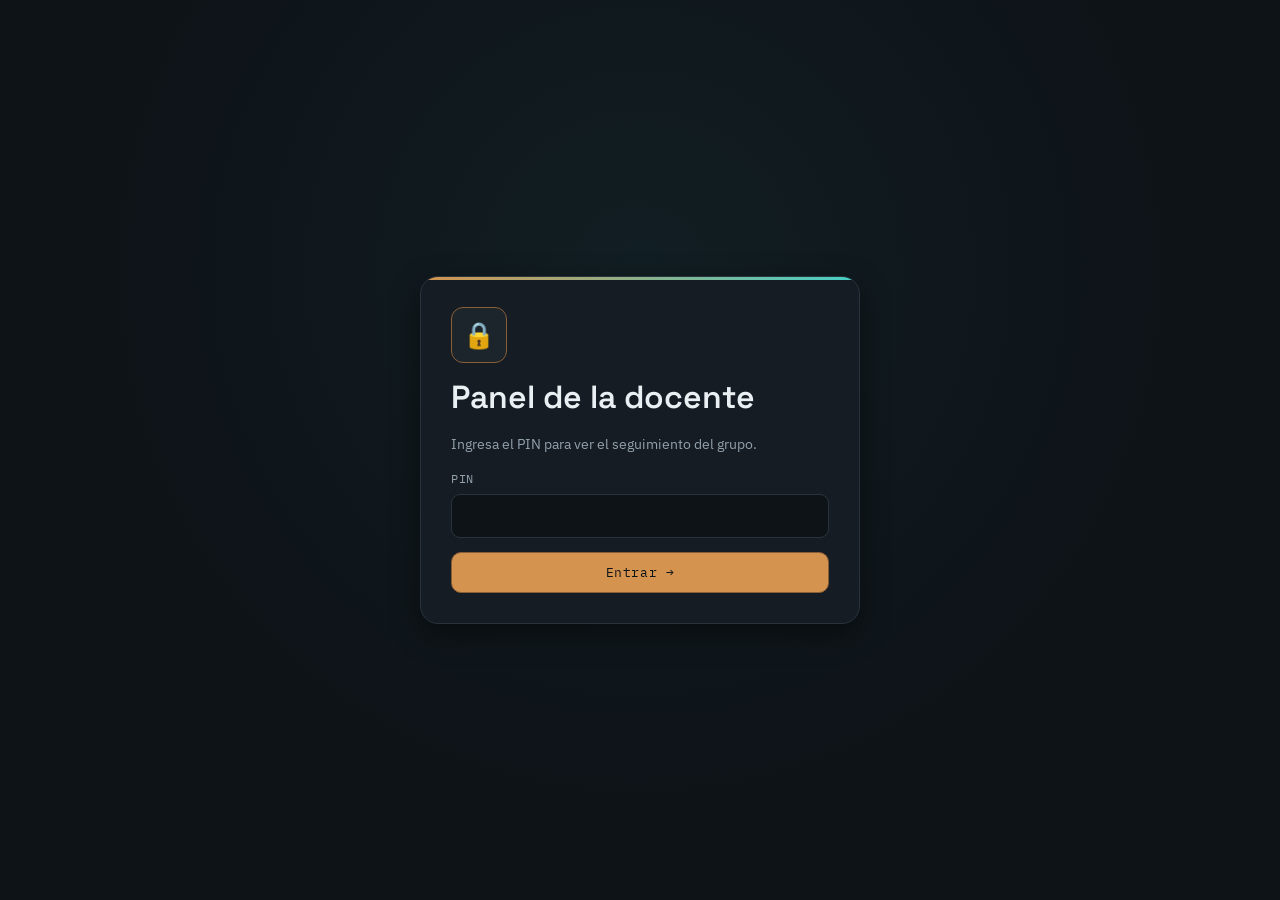
==== dashboard/index.html @ 55867a6b "Sitio inicial: portada del curso + Unidad 1 completa con 7 temas" ====
<!DOCTYPE html>
<html lang="es">
<head>
<meta charset="UTF-8">
<meta name="viewport" content="width=device-width, initial-scale=1.0">
<title>Dashboard de seguimiento · Unidad 1</title>
<link rel="preconnect" href="https://fonts.googleapis.com">
<link rel="preconnect" href="https://fonts.gstatic.com" crossorigin>
<link href="https://fonts.googleapis.com/css2?family=Space+Grotesk:wght@400;500;600;700&family=IBM+Plex+Sans:wght@400;500;600&family=IBM+Plex+Mono:wght@400;500&display=swap" rel="stylesheet">
<link rel="stylesheet" href="../css/styles.css">
</head>
<body>
<div class="topbar">
  <div class="brand"><a href="../index.html" style="color:inherit">Arquitectura de <b>Servidores</b></a> · Dashboard</div>
  <div class="spacer"></div>
  <div class="who mono"><span id="origen"></span></div>
</div>

<!-- PIN -->
<div class="gate" id="pin-gate">
  <div class="gate-card">
    <div class="chip-ico">🔒</div>
    <h2>Panel de la docente</h2>
    <p class="muted" style="font-size:.9rem">Ingresa el PIN para ver el seguimiento del grupo.</p>
    <div class="field"><label>PIN</label><input id="pin" type="password"><div class="err">PIN incorrecto.</div></div>
    <button class="btn" id="pin-ok" style="width:100%;justify-content:center">Entrar →</button>
  </div>
</div>

<main class="wrap tema-body" id="panel" style="display:none">
  <header class="tema-head">
    <p class="num">SEGUIMIENTO · UNIDAD 1</p>
    <h1>Avance del grupo</h1>
    <p class="muted" id="fuente-msg"></p>
  </header>

  <div class="dash-grid">
    <div class="metric"><div class="v" id="m-est">0</div><div class="k">Estudiantes</div></div>
    <div class="metric"><div class="v" id="m-evt">0</div><div class="k">Interacciones</div></div>
    <div class="metric"><div class="v" id="m-comp">0</div><div class="k">Módulos completados</div></div>
    <div class="metric"><div class="v" id="m-quiz">0%</div><div class="k">Promedio en quizzes</div></div>
  </div>

  <h2>Interacción por tema</h2>
  <table><thead><tr><th>Tema</th><th>Vistas</th><th>Interacciones</th><th>Distribución</th></tr></thead>
    <tbody id="tbl-temas"></tbody></table>

  <h2 style="margin-top:2em">Por estudiante</h2>
  <table><thead><tr><th>Estudiante</th><th>Correo</th><th>Temas vistos</th><th>Completados</th><th>Quiz</th></tr></thead>
    <tbody id="tbl-est"></tbody></table>

  <div class="controls" style="margin-top:24px">
    <button class="btn" id="export">⬇ Exportar CSV</button>
    <button class="btn ghost" id="refresh">↻ Actualizar</button>
  </div>
  <p class="hint muted" id="nota-local"></p>
</main>

<script src="../js/config.js"></script>
<script src="../js/tracking.js"></script>
<script src="../js/main.js"></script>
<script>
const CFG = window.CONFIG || {};
const TEMAS = {t1:"1.1 Evolución",t2:"1.2 Lógica digital",t3:"1.3 Procesador",t4:"1.4 Memoria",t5:"1.5 Entrada-Salida",t6:"1.6 Multiproc.",t7:"1.7 Redundancia"};

// --- PIN ---
const pinGate=document.getElementById("pin-gate");
document.getElementById("pin-ok").onclick=()=>{
  const v=document.getElementById("pin").value;
  if(v===String(CFG.DASHBOARD_PIN||"1234")){ pinGate.classList.add("hidden");
    document.getElementById("panel").style.display="block"; cargar(); }
  else document.querySelector("#pin-gate .field").classList.add("invalid");
};
document.getElementById("pin").addEventListener("keydown",e=>{ if(e.key==="Enter")document.getElementById("pin-ok").click(); });

// --- Carga de datos (endpoint o local) ---
async function obtenerEventos(){
  if(CFG.ENDPOINT){
    try{
      const r = await fetch(CFG.ENDPOINT, {method:"GET"});
      const data = await r.json();
      document.getElementById("origen").textContent="● remoto (Google Sheet)";
      document.getElementById("fuente-msg").textContent="Datos en vivo desde tu hoja de cálculo.";
      return Array.isArray(data) ? data : (data.eventos||[]);
    }catch(e){ /* cae a local */ }
  }
  document.getElementById("origen").textContent="● local (este navegador)";
  document.getElementById("fuente-msg").textContent="Mostrando datos guardados en este navegador (modo demo). Configura ENDPOINT en js/config.js para datos centralizados.";
  document.getElementById("nota-local").textContent="Nota: en modo local solo se ven las interacciones hechas desde este mismo equipo/navegador.";
  return Tracker._eventos();
}

async function cargar(){
  const ev = await obtenerEventos();
  const estudiantes = {}; const temas = {};
  Object.keys(TEMAS).forEach(t=>temas[t]={vistas:0,inter:0});
  let completados=0, quizSum=0, quizCount=0;

  ev.forEach(e=>{
    const key = e.correo || "anon";
    estudiantes[key] = estudiantes[key] || {nombre:e.nombre||"", apellido:e.apellido||"", correo:key, vistos:new Set(), comp:new Set(), quizzes:[]};
    if(e.tipo==="vista" && temas[e.tema]){ temas[e.tema].vistas++; estudiantes[key].vistos.add(e.tema); }
    if(e.tipo==="interaccion" && temas[e.tema]) temas[e.tema].inter++;
    if(e.tipo==="modulo_completado"){ completados++; estudiantes[key].comp.add(e.tema); }
    if(e.tipo==="quiz"){
      const m = String(e.detalle).match(/(\d+)\/(\d+)/);
      if(m){ const pct = (+m[1])/(+m[2])*100; quizSum+=pct; quizCount++; estudiantes[key].quizzes.push(pct); }
    }
  });

  const ests = Object.values(estudiantes).filter(e=>e.correo!=="anon");
  document.getElementById("m-est").textContent = ests.length;
  document.getElementById("m-evt").textContent = ev.length;
  document.getElementById("m-comp").textContent = completados;
  document.getElementById("m-quiz").textContent = quizCount ? Math.round(quizSum/quizCount)+"%" : "–";

  const maxInter = Math.max(1, ...Object.values(temas).map(t=>t.inter+t.vistas));
  document.getElementById("tbl-temas").innerHTML = Object.keys(TEMAS).map(t=>{
    const d=temas[t]; const w=(d.inter+d.vistas)/maxInter*100;
    return `<tr><td>${TEMAS[t]}</td><td>${d.vistas}</td><td>${d.inter}</td>
      <td><div class="mini-bar"><span style="width:${w}%"></span></div></td></tr>`;
  }).join("");

  document.getElementById("tbl-est").innerHTML = ests.length ? ests.map(e=>{
    const prom = e.quizzes.length ? Math.round(e.quizzes.reduce((a,b)=>a+b,0)/e.quizzes.length)+"%" : "–";
    return `<tr><td>${e.nombre} ${e.apellido}</td><td class="mono" style="font-size:.78rem">${e.correo}</td>
      <td>${e.vistos.size}/7</td><td>${e.comp.size}/7</td><td>${prom}</td></tr>`;
  }).join("") : `<tr><td colspan="5" class="muted">Aún no hay registros.</td></tr>`;

  // exportar
  document.getElementById("export").onclick=()=>{
    const filas=[["fecha","nombre","apellido","correo","tema","tipo","detalle","valor"]];
    ev.forEach(e=>filas.push([e.ts,e.nombre,e.apellido,e.correo,TEMAS[e.tema]||e.tema,e.tipo,e.detalle,e.valor]));
    const csv=filas.map(f=>f.map(c=>`"${String(c||"").replace(/"/g,'""')}"`).join(",")).join("\n");
    const a=document.createElement("a");
    a.href=URL.createObjectURL(new Blob(["\ufeff"+csv],{type:"text/csv"}));
    a.download="seguimiento_unidad1.csv"; a.click();
  };
}
document.getElementById("refresh").onclick=cargar;
</script>
</body>
</html>
---- css/styles.css ----
/* ============================================================
   Arquitectura de Servidores · Unidad 1
   Sistema de diseño — tema "placa de circuito"
   Sustrato grafito · trazas de cobre · señal cian
   ============================================================ */

:root {
  --substrate: #0E1318;
  --panel:     #151C23;
  --panel-2:   #1C242C;
  --line:      #29333D;
  --copper:    #D4944F;
  --copper-dim:#8A5E37;
  --signal:    #46CFC6;
  --signal-dim:#2A847D;
  --alert:     #E5594A;
  --ok:        #6FCF8E;
  --ink:       #EAEFF3;
  --muted:     #93A1AD;
  --shadow: 0 10px 30px rgba(0,0,0,.45);
  --radius: 14px;
  --maxw: 1080px;
  --fdisplay: "Space Grotesk", system-ui, sans-serif;
  --fbody: "IBM Plex Sans", system-ui, sans-serif;
  --fmono: "IBM Plex Mono", ui-monospace, monospace;
}

* { box-sizing: border-box; }

html { scroll-behavior: smooth; }

body {
  margin: 0;
  font-family: var(--fbody);
  color: var(--ink);
  background-color: var(--substrate);
  background-image:
    radial-gradient(circle at 18% -10%, rgba(212,148,79,.10), transparent 40%),
    radial-gradient(circle at 100% 0%, rgba(70,207,198,.08), transparent 35%),
    linear-gradient(transparent 0 31px, rgba(41,51,61,.18) 31px 32px),
    linear-gradient(90deg, transparent 0 31px, rgba(41,51,61,.18) 31px 32px);
  background-size: auto, auto, 32px 32px, 32px 32px;
  line-height: 1.6;
  -webkit-font-smoothing: antialiased;
}

a { color: var(--signal); text-decoration: none; }
a:hover { text-decoration: underline; }

.wrap { max-width: var(--maxw); margin: 0 auto; padding: 0 22px; }

/* ---------- Tipografía ---------- */
h1, h2, h3 { font-family: var(--fdisplay); font-weight: 600; line-height: 1.15; margin: 0 0 .5em; }
h1 { font-size: clamp(2rem, 5vw, 3.2rem); letter-spacing: -.02em; }
h2 { font-size: clamp(1.4rem, 3vw, 2rem); }
h3 { font-size: 1.15rem; }
p { margin: 0 0 1em; }
.eyebrow {
  font-family: var(--fmono); font-size: .72rem; letter-spacing: .22em;
  text-transform: uppercase; color: var(--copper); margin: 0 0 .8em;
}
.mono { font-family: var(--fmono); }
.muted { color: var(--muted); }

/* ---------- Barra superior ---------- */
.topbar {
  position: sticky; top: 0; z-index: 50;
  display: flex; align-items: center; gap: 14px;
  padding: 12px 22px;
  background: rgba(14,19,24,.82);
  backdrop-filter: blur(10px);
  border-bottom: 1px solid var(--line);
}
.topbar .brand { font-family: var(--fdisplay); font-weight: 600; letter-spacing: -.01em; }
.topbar .brand b { color: var(--copper); }
.topbar .spacer { flex: 1; }
.topbar .who {
  font-family: var(--fmono); font-size: .78rem; color: var(--muted);
  display: flex; align-items: center; gap: 8px;
}
.dot { width: 8px; height: 8px; border-radius: 50%; background: var(--ok);
  box-shadow: 0 0 8px var(--ok); display: inline-block; }

/* ---------- Botones ---------- */
.btn {
  font-family: var(--fmono); font-size: .82rem; letter-spacing: .04em;
  display: inline-flex; align-items: center; gap: 8px;
  padding: 11px 18px; border-radius: 10px; cursor: pointer;
  border: 1px solid var(--copper-dim); color: var(--substrate);
  background: var(--copper); transition: transform .12s ease, filter .12s ease;
}
.btn:hover { filter: brightness(1.08); transform: translateY(-1px); text-decoration: none; }
.btn.ghost { background: transparent; color: var(--ink); border-color: var(--line); }
.btn.ghost:hover { border-color: var(--signal); color: var(--signal); }
.btn.sm { padding: 7px 12px; font-size: .74rem; }
.btn:focus-visible, a:focus-visible, input:focus-visible, button:focus-visible {
  outline: 2px solid var(--signal); outline-offset: 2px;
}

/* ---------- Panel / tarjeta ---------- */
.panel {
  background: var(--panel); border: 1px solid var(--line);
  border-radius: var(--radius); padding: 22px; box-shadow: var(--shadow);
}

/* ============================================================
   PORTADA — pantalla de identificación (gate)
   ============================================================ */
.gate {
  position: fixed; inset: 0; z-index: 100;
  display: grid; place-items: center; padding: 22px;
  background: radial-gradient(circle at 50% 30%, rgba(70,207,198,.06), transparent 60%), var(--substrate);
}
.gate.hidden { display: none; }
.gate-card {
  width: min(440px, 100%); background: var(--panel);
  border: 1px solid var(--line); border-radius: 18px; padding: 30px;
  box-shadow: var(--shadow); position: relative; overflow: hidden;
}
.gate-card::before {
  content: ""; position: absolute; inset: 0 0 auto 0; height: 3px;
  background: linear-gradient(90deg, var(--copper), var(--signal));
}
.gate .chip-ico {
  width: 56px; height: 56px; border-radius: 12px; display: grid; place-items: center;
  border: 1px solid var(--copper-dim); color: var(--copper); font-size: 1.6rem;
  margin-bottom: 16px; background: var(--panel-2);
}
.field { margin-bottom: 14px; }
.field label { display: block; font-family: var(--fmono); font-size: .74rem;
  letter-spacing: .05em; color: var(--muted); margin-bottom: 5px; }
.field input {
  width: 100%; padding: 11px 13px; border-radius: 9px;
  background: var(--substrate); border: 1px solid var(--line);
  color: var(--ink); font-family: var(--fbody); font-size: .95rem;
}
.field .err { color: var(--alert); font-size: .76rem; margin-top: 4px; display: none; }
.field.invalid input { border-color: var(--alert); }
.field.invalid .err { display: block; }
.gate .note { font-size: .76rem; color: var(--muted); margin: 14px 0 0; }

/* ============================================================
   HERO + PLACA (system board) — navegación signature
   ============================================================ */
.hero { padding: 54px 0 20px; }
.hero .lead { max-width: 60ch; color: var(--muted); font-size: 1.05rem; }

.board {
  position: relative; margin: 26px 0 50px; padding: 26px;
  border: 1px solid var(--line); border-radius: 18px;
  background:
    radial-gradient(circle at 12% 20%, rgba(212,148,79,.06), transparent 30%),
    var(--panel);
  overflow: hidden;
}
.board::after { /* trazas de fondo tipo PCB */
  content: ""; position: absolute; inset: 0; pointer-events: none; opacity: .5;
  background-image:
    linear-gradient(90deg, transparent 0 49%, var(--line) 49% 50%, transparent 50%),
    linear-gradient(0deg, transparent 0 49%, var(--line) 49% 50%, transparent 50%);
  background-size: 64px 64px; mask-image: radial-gradient(circle at 50% 40%, #000, transparent 75%);
}
.board-label {
  font-family: var(--fmono); font-size: .7rem; letter-spacing: .2em; color: var(--muted);
  text-transform: uppercase; position: relative; margin-bottom: 18px;
}
.chips {
  position: relative; z-index: 1;
  display: grid; gap: 16px;
  grid-template-columns: repeat(auto-fill, minmax(220px, 1fr));
}
.chip {
  position: relative; display: block; padding: 18px 18px 16px;
  background: var(--panel-2); border: 1px solid var(--line); border-radius: 12px;
  color: var(--ink); transition: transform .15s ease, border-color .15s ease, box-shadow .15s ease;
}
.chip::before { /* pines del chip */
  content: ""; position: absolute; left: 14px; right: 14px; bottom: -1px; height: 4px;
  background-image: repeating-linear-gradient(90deg, var(--copper-dim) 0 4px, transparent 4px 9px);
  border-radius: 2px; opacity: .8;
}
.chip:hover { transform: translateY(-3px); border-color: var(--copper);
  box-shadow: 0 8px 22px rgba(0,0,0,.4); text-decoration: none; }
.chip .num {
  font-family: var(--fmono); font-size: .72rem; color: var(--copper);
  letter-spacing: .1em; display: flex; justify-content: space-between; align-items: center;
}
.chip .pill {
  font-size: .62rem; padding: 2px 7px; border-radius: 20px; letter-spacing: .08em;
  border: 1px solid var(--line); color: var(--muted);
}
.chip .pill.done { color: var(--ok); border-color: var(--signal-dim); }
.chip .ico { font-size: 1.5rem; margin: 8px 0 4px; }
.chip .title { font-family: var(--fdisplay); font-weight: 600; font-size: 1.05rem; }
.chip .desc { font-size: .82rem; color: var(--muted); margin-top: 4px; }

.progress-strip {
  display: flex; align-items: center; gap: 10px; flex-wrap: wrap;
  font-family: var(--fmono); font-size: .78rem; color: var(--muted); margin-bottom: 8px;
}
.progress-bar { flex: 1; min-width: 160px; height: 6px; background: var(--line);
  border-radius: 4px; overflow: hidden; }
.progress-bar > span { display: block; height: 100%; width: 0;
  background: linear-gradient(90deg, var(--copper), var(--signal)); transition: width .5s ease; }

/* ============================================================
   PÁGINAS DE TEMA
   ============================================================ */
.tema-head { padding: 40px 0 10px; }
.tema-head .num { font-family: var(--fmono); color: var(--copper); letter-spacing: .15em; }
.tema-body { padding-bottom: 60px; }
.tema-body p, .tema-body li { color: #D4DCE3; }
.tema-body h2 { margin-top: 1.6em; }
.tema-body ul { padding-left: 1.1em; }
.tema-body li { margin-bottom: .4em; }
.callout {
  border-left: 3px solid var(--copper); background: var(--panel);
  padding: 14px 18px; border-radius: 0 10px 10px 0; margin: 18px 0;
}
.callout.signal { border-left-color: var(--signal); }
.example { font-family: var(--fmono); font-size: .85rem; color: var(--signal); }

/* Caja interactiva (laboratorio) */
.lab {
  margin: 26px 0; padding: 22px; border: 1px solid var(--signal-dim);
  border-radius: var(--radius); background:
    linear-gradient(180deg, rgba(70,207,198,.05), transparent 60%), var(--panel);
}
.lab h3 { color: var(--signal); display: flex; align-items: center; gap: 8px; }
.lab .hint { font-size: .82rem; color: var(--muted); margin-top: 4px; }
.controls { display: flex; flex-wrap: wrap; gap: 12px; align-items: center; margin: 16px 0; }

/* Toggles 0/1 */
.bit {
  font-family: var(--fmono); width: 56px; height: 56px; border-radius: 10px;
  border: 1px solid var(--line); background: var(--panel-2); color: var(--muted);
  font-size: 1.4rem; cursor: pointer; transition: all .15s;
}
.bit.on { background: rgba(70,207,198,.15); color: var(--signal);
  border-color: var(--signal); box-shadow: 0 0 14px rgba(70,207,198,.25); }
.bit-label { font-family: var(--fmono); font-size: .72rem; color: var(--muted); text-align: center; }

.readout {
  font-family: var(--fmono); font-size: 1.1rem; padding: 12px 16px; border-radius: 10px;
  border: 1px dashed var(--line); background: var(--substrate);
}
.readout b { color: var(--signal); }
.readout.true b { color: var(--ok); }
.readout.false b { color: var(--alert); }

/* Slider */
input[type="range"] { accent-color: var(--copper); width: 220px; }
.stat-big { font-family: var(--fdisplay); font-size: 2rem; color: var(--copper); }

/* Barras de tiempo / actividad */
.bars { display: grid; gap: 8px; margin: 14px 0; }
.bar-row { display: flex; align-items: center; gap: 10px; }
.bar-row .lbl { font-family: var(--fmono); font-size: .72rem; color: var(--muted); width: 80px; }
.bar-track { flex: 1; height: 22px; background: var(--substrate); border-radius: 6px; overflow: hidden; border: 1px solid var(--line); }
.bar-fill { height: 100%; background: linear-gradient(90deg, var(--copper-dim), var(--copper)); transition: width .6s ease; }
.bar-fill.signal { background: linear-gradient(90deg, var(--signal-dim), var(--signal)); }

/* Línea de tiempo */
.timeline { display: grid; gap: 10px; margin: 16px 0; }
.gen { display: flex; gap: 14px; padding: 12px 14px; border: 1px solid var(--line);
  border-radius: 10px; background: var(--panel-2); cursor: pointer; transition: border-color .15s; }
.gen:hover, .gen.active { border-color: var(--copper); }
.gen .yr { font-family: var(--fmono); color: var(--copper); font-size: .8rem; min-width: 78px; }
.gen .body { font-size: .9rem; }
.gen .detail { color: var(--muted); font-size: .84rem; margin-top: 4px; display: none; }
.gen.active .detail { display: block; }

/* Discos RAID */
.disks { display: flex; gap: 18px; flex-wrap: wrap; margin: 16px 0; }
.disk {
  width: 130px; padding: 14px; border-radius: 10px; text-align: center;
  border: 1px solid var(--line); background: var(--panel-2); transition: all .3s;
}
.disk .platter { font-size: 2rem; }
.disk .data { font-family: var(--fmono); font-size: .8rem; color: var(--signal); margin-top: 6px; }
.disk .status { font-family: var(--fmono); font-size: .7rem; margin-top: 6px; color: var(--ok); }
.disk.failed { border-color: var(--alert); opacity: .45; filter: grayscale(.6); }
.disk.failed .status { color: var(--alert); }

/* Pirámide de memoria */
.pyramid { display: grid; gap: 4px; margin: 16px auto; max-width: 520px; }
.layer { padding: 12px; text-align: center; border-radius: 6px; cursor: pointer;
  font-family: var(--fmono); font-size: .82rem; transition: filter .15s; color: var(--substrate); font-weight: 600; }
.layer:hover { filter: brightness(1.12); }
.layer.l0 { width: 40%; margin: 0 auto; background: var(--signal); }
.layer.l1 { width: 60%; margin: 0 auto; background: #6FC3BC; }
.layer.l2 { width: 80%; margin: 0 auto; background: var(--copper); }
.layer.l3 { width: 100%; background: var(--copper-dim); color: var(--ink); }
.layer-info { font-size: .84rem; color: var(--muted); min-height: 1.4em; margin-top: 8px; text-align: center; }

/* Clasificador (memoria volátil / no volátil) */
.classify { display: grid; grid-template-columns: 1fr 1fr; gap: 12px; margin-top: 14px; }
.classify .bucket { border: 1px dashed var(--line); border-radius: 10px; padding: 12px; min-height: 90px; }
.classify .bucket h4 { font-family: var(--fmono); font-size: .8rem; margin: 0 0 8px; color: var(--muted); }
.token { display: inline-block; margin: 4px; padding: 6px 10px; border-radius: 8px; cursor: pointer;
  background: var(--panel-2); border: 1px solid var(--line); font-size: .82rem; }
.token:hover { border-color: var(--signal); }
.token.placed-ok { border-color: var(--ok); color: var(--ok); cursor: default; }
.token.placed-bad { border-color: var(--alert); color: var(--alert); }

/* Ciclo FDE */
.cpu-diagram { display: grid; grid-template-columns: repeat(3, 1fr); gap: 12px; margin: 16px 0; }
.unit { padding: 16px; border-radius: 10px; border: 1px solid var(--line); background: var(--panel-2); text-align: center; transition: all .25s; }
.unit.active { border-color: var(--signal); background: rgba(70,207,198,.12); box-shadow: 0 0 16px rgba(70,207,198,.2); }
.unit .uname { font-family: var(--fdisplay); font-weight: 600; }
.unit .uinfo { font-size: .76rem; color: var(--muted); margin-top: 4px; }
.fde-readout { font-family: var(--fmono); margin-top: 12px; color: var(--signal); min-height: 1.4em; }

/* ---------- Quiz ---------- */
.quiz { margin: 30px 0; }
.q { margin-bottom: 18px; padding: 16px; border: 1px solid var(--line); border-radius: 10px; background: var(--panel); }
.q .qtext { font-weight: 600; margin-bottom: 10px; }
.q .opt { display: block; padding: 9px 12px; margin: 6px 0; border: 1px solid var(--line);
  border-radius: 8px; cursor: pointer; transition: border-color .12s; }
.q .opt:hover { border-color: var(--signal); }
.q .opt.correct { border-color: var(--ok); background: rgba(111,207,142,.1); }
.q .opt.wrong { border-color: var(--alert); background: rgba(229,89,74,.1); }
.q .opt input { margin-right: 8px; }
.quiz-result { font-family: var(--fmono); margin-top: 10px; }

/* ---------- Pie / navegación entre temas ---------- */
.tema-nav { display: flex; justify-content: space-between; gap: 12px;
  border-top: 1px solid var(--line); padding: 26px 0; margin-top: 30px; flex-wrap: wrap; }
.footer { border-top: 1px solid var(--line); padding: 26px 0; color: var(--muted);
  font-size: .82rem; font-family: var(--fmono); }

/* ---------- Dashboard ---------- */
.dash-grid { display: grid; gap: 16px; grid-template-columns: repeat(auto-fit, minmax(200px,1fr)); margin: 20px 0; }
.metric { padding: 18px; border: 1px solid var(--line); border-radius: 12px; background: var(--panel); }
.metric .v { font-family: var(--fdisplay); font-size: 2.2rem; color: var(--copper); }
.metric .k { font-family: var(--fmono); font-size: .74rem; color: var(--muted); letter-spacing: .06em; text-transform: uppercase; }
table { width: 100%; border-collapse: collapse; font-size: .85rem; }
th, td { text-align: left; padding: 9px 10px; border-bottom: 1px solid var(--line); }
th { font-family: var(--fmono); font-size: .72rem; letter-spacing: .06em; text-transform: uppercase; color: var(--muted); }
td .mini-bar { height: 7px; background: var(--line); border-radius: 4px; overflow: hidden; }
td .mini-bar > span { display: block; height: 100%; background: var(--signal); }

/* ---------- Responsivo ---------- */
@media (max-width: 720px) {
  .cpu-diagram { grid-template-columns: 1fr; }
  .classify { grid-template-columns: 1fr; }
  .topbar .who span.full { display: none; }
}

@media (prefers-reduced-motion: reduce) {
  * { animation: none !important; transition: none !important; scroll-behavior: auto; }
}

/* ============================================================
   PORTADA DEL CURSO — 5 unidades
   ============================================================ */
.course-hero {
  padding: 60px 0 30px;
  border-bottom: 1px solid var(--line);
  margin-bottom: 40px;
}
.course-hero .kicker {
  font-family: var(--fmono); font-size: .72rem; letter-spacing: .22em;
  text-transform: uppercase; color: var(--copper); margin: 0 0 10px;
}
.course-hero h1 { margin-bottom: 10px; }
.course-hero .sub { color: var(--muted); font-size: 1.05rem; max-width: 60ch; }

.units { display: grid; gap: 18px; grid-template-columns: repeat(auto-fill, minmax(300px,1fr)); margin: 0 0 60px; }

.unit-card {
  display: flex; flex-direction: column;
  background: var(--panel); border: 1px solid var(--line);
  border-radius: 16px; overflow: hidden;
  transition: transform .15s ease, border-color .15s ease, box-shadow .15s ease;
  text-decoration: none !important; color: var(--ink);
}
.unit-card:hover { transform: translateY(-3px);
  box-shadow: 0 10px 26px rgba(0,0,0,.4); text-decoration: none; }

.unit-card.available { border-color: var(--copper-dim); }
.unit-card.available:hover { border-color: var(--copper); }

.unit-card.soon { opacity: .55; cursor: default; pointer-events: none; }
.unit-card.soon:hover { transform: none; box-shadow: none; }

.unit-card .uc-accent {
  height: 4px;
  background: linear-gradient(90deg, var(--copper), var(--signal));
}
.unit-card.soon .uc-accent { background: var(--line); }

.unit-card .uc-body { padding: 22px; flex: 1; }
.unit-card .uc-num {
  font-family: var(--fmono); font-size: .7rem; letter-spacing: .18em;
  text-transform: uppercase; color: var(--copper); margin: 0 0 6px;
  display: flex; justify-content: space-between; align-items: center;
}
.unit-card.soon .uc-num { color: var(--muted); }
.badge {
  font-size: .62rem; padding: 2px 9px; border-radius: 20px;
  font-family: var(--fmono); letter-spacing: .06em;
}
.badge.live { background: rgba(212,148,79,.15); border: 1px solid var(--copper-dim); color: var(--copper); }
.badge.soon { background: var(--panel-2); border: 1px solid var(--line); color: var(--muted); }

.unit-card .uc-title { font-family: var(--fdisplay); font-weight: 600; font-size: 1.15rem; margin: 0 0 8px; }
.unit-card .uc-topics { list-style: none; padding: 0; margin: 0; }
.unit-card .uc-topics li {
  font-size: .8rem; color: var(--muted); padding: 4px 0;
  border-bottom: 1px solid var(--line); display: flex; gap: 6px; align-items: baseline;
}
.unit-card .uc-topics li:last-child { border-bottom: none; }
.unit-card .uc-topics li::before { content: "—"; color: var(--line); flex-shrink: 0; }

.unit-card .uc-foot {
  padding: 14px 22px; border-top: 1px solid var(--line);
  font-family: var(--fmono); font-size: .78rem;
  display: flex; align-items: center; gap: 8px;
}
.unit-card.available .uc-foot { color: var(--copper); }
.unit-card.soon .uc-foot { color: var(--muted); }
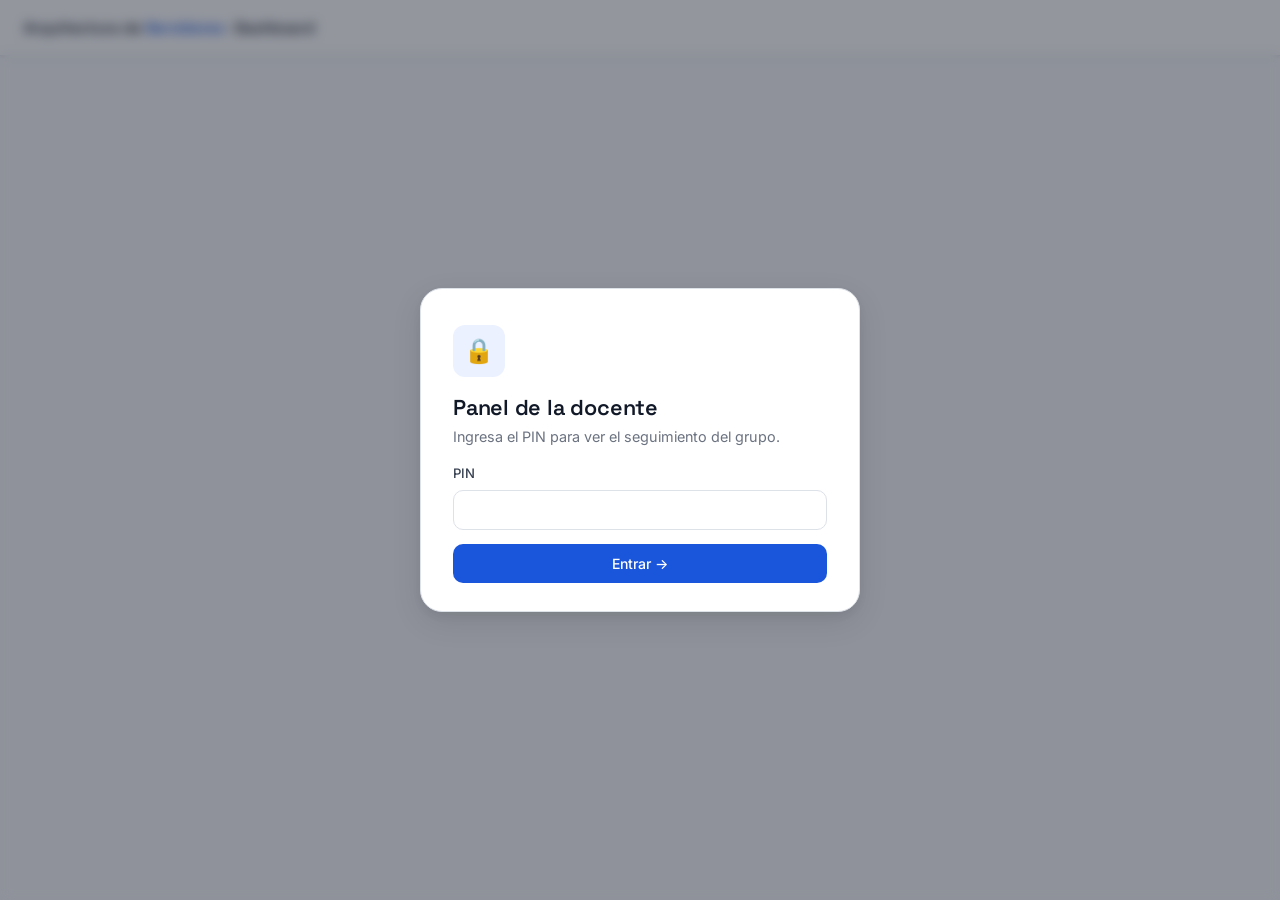
==== commit 6103a505: "Rediseño fondo blanco + corrección de registro único" ====
--- a/dashboard/index.html
+++ b/dashboard/index.html
@@ -6,7 +6,7 @@
 <title>Dashboard de seguimiento · Unidad 1</title>
 <link rel="preconnect" href="https://fonts.googleapis.com">
 <link rel="preconnect" href="https://fonts.gstatic.com" crossorigin>
-<link href="https://fonts.googleapis.com/css2?family=Space+Grotesk:wght@400;500;600;700&family=IBM+Plex+Sans:wght@400;500;600&family=IBM+Plex+Mono:wght@400;500&display=swap" rel="stylesheet">
+<link href="https://fonts.googleapis.com/css2?family=Space+Grotesk:wght@400;500;600;700&family=Inter:wght@400;500;600&family=IBM+Plex+Mono:wght@400;500&display=swap" rel="stylesheet">
 <link rel="stylesheet" href="../css/styles.css">
 </head>
 <body>
@@ -19,7 +19,7 @@
 <!-- PIN -->
 <div class="gate" id="pin-gate">
   <div class="gate-card">
-    <div class="chip-ico">🔒</div>
+    <div class="gate-icon">🔒</div>
     <h2>Panel de la docente</h2>
     <p class="muted" style="font-size:.9rem">Ingresa el PIN para ver el seguimiento del grupo.</p>
     <div class="field"><label>PIN</label><input id="pin" type="password"><div class="err">PIN incorrecto.</div></div>
--- a/css/styles.css
+++ b/css/styles.css
@@ -1,422 +1,764 @@
 /* ============================================================
    Arquitectura de Servidores · Unidad 1
-   Sistema de diseño — tema "placa de circuito"
-   Sustrato grafito · trazas de cobre · señal cian
-   ============================================================ */
+   Diseño profesional · fondo blanco · tipografía limpia
+   ============================================================ */
+
+/* ---------- Fuentes ---------- */
+/* Space Grotesk (títulos) + Inter (cuerpo) + IBM Plex Mono (código) */
 
 :root {
-  --substrate: #0E1318;
-  --panel:     #151C23;
-  --panel-2:   #1C242C;
-  --line:      #29333D;
-  --copper:    #D4944F;
-  --copper-dim:#8A5E37;
-  --signal:    #46CFC6;
-  --signal-dim:#2A847D;
-  --alert:     #E5594A;
-  --ok:        #6FCF8E;
-  --ink:       #EAEFF3;
-  --muted:     #93A1AD;
-  --shadow: 0 10px 30px rgba(0,0,0,.45);
-  --radius: 14px;
-  --maxw: 1080px;
-  --fdisplay: "Space Grotesk", system-ui, sans-serif;
-  --fbody: "IBM Plex Sans", system-ui, sans-serif;
-  --fmono: "IBM Plex Mono", ui-monospace, monospace;
-}
-
-* { box-sizing: border-box; }
-
+  /* Paleta principal */
+  --white:      #FFFFFF;
+  --bg:         #F7F8FA;
+  --bg-2:       #EEF0F4;
+  --border:     #DDE1E8;
+  --border-2:   #C8CDD8;
+
+  /* Azul institucional */
+  --blue:       #1A56DB;
+  --blue-dark:  #1040A8;
+  --blue-light: #EBF1FF;
+  --blue-mid:   #3B72F0;
+
+  /* Acento naranja para elementos interactivos y datos */
+  --orange:     #E8600A;
+  --orange-lt:  #FFF3EB;
+
+  /* Semáforo */
+  --green:      #0E7F45;
+  --green-lt:   #E6F5EE;
+  --red:        #C0392B;
+  --red-lt:     #FDECEA;
+  --amber:      #B45309;
+  --amber-lt:   #FEF3C7;
+
+  /* Texto */
+  --ink:        #111827;
+  --ink-2:      #374151;
+  --muted:      #6B7280;
+  --subtle:     #9CA3AF;
+
+  /* Sombras */
+  --shadow-sm:  0 1px 3px rgba(0,0,0,.08), 0 1px 2px rgba(0,0,0,.05);
+  --shadow:     0 4px 12px rgba(0,0,0,.08), 0 2px 4px rgba(0,0,0,.04);
+  --shadow-lg:  0 10px 30px rgba(0,0,0,.10), 0 4px 8px rgba(0,0,0,.05);
+
+  /* Radios */
+  --r-sm:   6px;
+  --r:      10px;
+  --r-lg:   16px;
+  --r-xl:   22px;
+
+  /* Tipografía */
+  --f-display: "Space Grotesk", system-ui, sans-serif;
+  --f-body:    "Inter", system-ui, sans-serif;
+  --f-mono:    "IBM Plex Mono", ui-monospace, monospace;
+
+  --max-w: 1080px;
+}
+
+/* ---------- Reset base ---------- */
+*, *::before, *::after { box-sizing: border-box; }
 html { scroll-behavior: smooth; }
-
 body {
   margin: 0;
-  font-family: var(--fbody);
+  font-family: var(--f-body);
+  font-size: 15px;
+  line-height: 1.65;
   color: var(--ink);
-  background-color: var(--substrate);
-  background-image:
-    radial-gradient(circle at 18% -10%, rgba(212,148,79,.10), transparent 40%),
-    radial-gradient(circle at 100% 0%, rgba(70,207,198,.08), transparent 35%),
-    linear-gradient(transparent 0 31px, rgba(41,51,61,.18) 31px 32px),
-    linear-gradient(90deg, transparent 0 31px, rgba(41,51,61,.18) 31px 32px);
-  background-size: auto, auto, 32px 32px, 32px 32px;
-  line-height: 1.6;
+  background: var(--bg);
   -webkit-font-smoothing: antialiased;
 }
-
-a { color: var(--signal); text-decoration: none; }
+a { color: var(--blue); text-decoration: none; }
 a:hover { text-decoration: underline; }
-
-.wrap { max-width: var(--maxw); margin: 0 auto; padding: 0 22px; }
+img { max-width: 100%; }
+p { margin: 0 0 1em; }
+ul, ol { margin: 0 0 1em; padding-left: 1.3em; }
+li { margin-bottom: .35em; }
+
+/* ---------- Layout ---------- */
+.wrap { max-width: var(--max-w); margin: 0 auto; padding: 0 24px; }
 
 /* ---------- Tipografía ---------- */
-h1, h2, h3 { font-family: var(--fdisplay); font-weight: 600; line-height: 1.15; margin: 0 0 .5em; }
-h1 { font-size: clamp(2rem, 5vw, 3.2rem); letter-spacing: -.02em; }
-h2 { font-size: clamp(1.4rem, 3vw, 2rem); }
-h3 { font-size: 1.15rem; }
-p { margin: 0 0 1em; }
+h1, h2, h3, h4 {
+  font-family: var(--f-display);
+  font-weight: 600;
+  line-height: 1.2;
+  color: var(--ink);
+  margin: 0 0 .6em;
+}
+h1 { font-size: clamp(1.75rem, 4vw, 2.6rem); letter-spacing: -.02em; }
+h2 { font-size: clamp(1.25rem, 2.5vw, 1.6rem); letter-spacing: -.01em; }
+h3 { font-size: 1.1rem; }
+h4 { font-size: .95rem; }
+
 .eyebrow {
-  font-family: var(--fmono); font-size: .72rem; letter-spacing: .22em;
-  text-transform: uppercase; color: var(--copper); margin: 0 0 .8em;
-}
-.mono { font-family: var(--fmono); }
-.muted { color: var(--muted); }
+  font-family: var(--f-mono);
+  font-size: .7rem;
+  letter-spacing: .18em;
+  text-transform: uppercase;
+  color: var(--blue);
+  display: block;
+  margin-bottom: .5em;
+}
+.muted  { color: var(--muted); }
+.subtle { color: var(--subtle); }
+.mono   { font-family: var(--f-mono); font-size: .88em; }
 
 /* ---------- Barra superior ---------- */
 .topbar {
-  position: sticky; top: 0; z-index: 50;
-  display: flex; align-items: center; gap: 14px;
-  padding: 12px 22px;
-  background: rgba(14,19,24,.82);
-  backdrop-filter: blur(10px);
-  border-bottom: 1px solid var(--line);
-}
-.topbar .brand { font-family: var(--fdisplay); font-weight: 600; letter-spacing: -.01em; }
-.topbar .brand b { color: var(--copper); }
+  position: sticky;
+  top: 0;
+  z-index: 100;
+  background: var(--white);
+  border-bottom: 1px solid var(--border);
+  box-shadow: var(--shadow-sm);
+  display: flex;
+  align-items: center;
+  gap: 16px;
+  padding: 0 24px;
+  height: 56px;
+}
+.topbar .brand {
+  font-family: var(--f-display);
+  font-weight: 600;
+  font-size: .95rem;
+  color: var(--ink);
+  white-space: nowrap;
+}
+.topbar .brand b { color: var(--blue); }
 .topbar .spacer { flex: 1; }
 .topbar .who {
-  font-family: var(--fmono); font-size: .78rem; color: var(--muted);
-  display: flex; align-items: center; gap: 8px;
-}
-.dot { width: 8px; height: 8px; border-radius: 50%; background: var(--ok);
-  box-shadow: 0 0 8px var(--ok); display: inline-block; }
+  display: flex;
+  align-items: center;
+  gap: 8px;
+  font-size: .82rem;
+  color: var(--muted);
+}
+.topbar .who-name { color: var(--ink-2); font-weight: 500; }
+.topbar .who-salir {
+  font-size: .78rem;
+  color: var(--muted);
+  border: 1px solid var(--border);
+  border-radius: 6px;
+  padding: 2px 8px;
+}
+.topbar .who-salir:hover { color: var(--red); border-color: var(--red); text-decoration: none; }
+.dot {
+  width: 8px; height: 8px; border-radius: 50%;
+  background: #22C55E;
+  box-shadow: 0 0 0 2px rgba(34,197,94,.2);
+  display: inline-block;
+  flex-shrink: 0;
+}
+
+/* Focus visible accesible */
+a:focus-visible, button:focus-visible, input:focus-visible {
+  outline: 2px solid var(--blue);
+  outline-offset: 2px;
+}
 
 /* ---------- Botones ---------- */
 .btn {
-  font-family: var(--fmono); font-size: .82rem; letter-spacing: .04em;
-  display: inline-flex; align-items: center; gap: 8px;
-  padding: 11px 18px; border-radius: 10px; cursor: pointer;
-  border: 1px solid var(--copper-dim); color: var(--substrate);
-  background: var(--copper); transition: transform .12s ease, filter .12s ease;
-}
-.btn:hover { filter: brightness(1.08); transform: translateY(-1px); text-decoration: none; }
-.btn.ghost { background: transparent; color: var(--ink); border-color: var(--line); }
-.btn.ghost:hover { border-color: var(--signal); color: var(--signal); }
-.btn.sm { padding: 7px 12px; font-size: .74rem; }
-.btn:focus-visible, a:focus-visible, input:focus-visible, button:focus-visible {
-  outline: 2px solid var(--signal); outline-offset: 2px;
-}
-
-/* ---------- Panel / tarjeta ---------- */
-.panel {
-  background: var(--panel); border: 1px solid var(--line);
-  border-radius: var(--radius); padding: 22px; box-shadow: var(--shadow);
-}
-
-/* ============================================================
-   PORTADA — pantalla de identificación (gate)
+  display: inline-flex;
+  align-items: center;
+  gap: 6px;
+  padding: 10px 20px;
+  border-radius: var(--r);
+  font-family: var(--f-body);
+  font-size: .88rem;
+  font-weight: 500;
+  cursor: pointer;
+  border: 1px solid transparent;
+  background: var(--blue);
+  color: var(--white);
+  transition: background .15s, transform .1s, box-shadow .15s;
+  text-decoration: none !important;
+}
+.btn:hover { background: var(--blue-dark); transform: translateY(-1px); box-shadow: var(--shadow-sm); }
+.btn.ghost {
+  background: var(--white);
+  color: var(--ink-2);
+  border-color: var(--border);
+}
+.btn.ghost:hover { border-color: var(--blue); color: var(--blue); background: var(--blue-light); }
+.btn.sm { padding: 7px 14px; font-size: .8rem; }
+
+/* ---------- Tarjeta / panel ---------- */
+.card {
+  background: var(--white);
+  border: 1px solid var(--border);
+  border-radius: var(--r-lg);
+  box-shadow: var(--shadow-sm);
+}
+
+/* ============================================================
+   GATE — pantalla de identificación
    ============================================================ */
 .gate {
-  position: fixed; inset: 0; z-index: 100;
-  display: grid; place-items: center; padding: 22px;
-  background: radial-gradient(circle at 50% 30%, rgba(70,207,198,.06), transparent 60%), var(--substrate);
-}
-.gate.hidden { display: none; }
+  position: fixed;
+  inset: 0;
+  z-index: 200;
+  display: grid;
+  place-items: center;
+  padding: 24px;
+  background: rgba(17,24,39,.45);
+  backdrop-filter: blur(6px);
+}
+.gate.hidden, #gate[style*="display: none"], #gate[style*="display:none"] { display: none !important; }
+
 .gate-card {
-  width: min(440px, 100%); background: var(--panel);
-  border: 1px solid var(--line); border-radius: 18px; padding: 30px;
-  box-shadow: var(--shadow); position: relative; overflow: hidden;
-}
-.gate-card::before {
-  content: ""; position: absolute; inset: 0 0 auto 0; height: 3px;
-  background: linear-gradient(90deg, var(--copper), var(--signal));
-}
-.gate .chip-ico {
-  width: 56px; height: 56px; border-radius: 12px; display: grid; place-items: center;
-  border: 1px solid var(--copper-dim); color: var(--copper); font-size: 1.6rem;
-  margin-bottom: 16px; background: var(--panel-2);
-}
+  width: min(440px, 100%);
+  background: var(--white);
+  border: 1px solid var(--border);
+  border-radius: var(--r-xl);
+  box-shadow: var(--shadow-lg);
+  padding: 36px 32px 28px;
+}
+.gate-card .gate-icon {
+  width: 52px; height: 52px;
+  border-radius: 12px;
+  background: var(--blue-light);
+  color: var(--blue);
+  font-size: 1.5rem;
+  display: grid;
+  place-items: center;
+  margin-bottom: 18px;
+}
+.gate-card h2 { font-size: 1.35rem; margin-bottom: 4px; }
+.gate-card .gate-sub { color: var(--muted); font-size: .88rem; margin-bottom: 22px; }
+
+/* Campos del formulario */
 .field { margin-bottom: 14px; }
-.field label { display: block; font-family: var(--fmono); font-size: .74rem;
-  letter-spacing: .05em; color: var(--muted); margin-bottom: 5px; }
+.field label {
+  display: block;
+  font-size: .82rem;
+  font-weight: 500;
+  color: var(--ink-2);
+  margin-bottom: 5px;
+}
 .field input {
-  width: 100%; padding: 11px 13px; border-radius: 9px;
-  background: var(--substrate); border: 1px solid var(--line);
-  color: var(--ink); font-family: var(--fbody); font-size: .95rem;
-}
-.field .err { color: var(--alert); font-size: .76rem; margin-top: 4px; display: none; }
-.field.invalid input { border-color: var(--alert); }
+  width: 100%;
+  padding: 10px 13px;
+  border: 1px solid var(--border);
+  border-radius: var(--r);
+  font-family: var(--f-body);
+  font-size: .92rem;
+  color: var(--ink);
+  background: var(--white);
+  transition: border-color .15s, box-shadow .15s;
+}
+.field input:focus {
+  border-color: var(--blue);
+  box-shadow: 0 0 0 3px rgba(26,86,219,.12);
+  outline: none;
+}
+.field .err {
+  color: var(--red);
+  font-size: .76rem;
+  margin-top: 4px;
+  display: none;
+}
+.field.invalid input { border-color: var(--red); }
 .field.invalid .err { display: block; }
-.gate .note { font-size: .76rem; color: var(--muted); margin: 14px 0 0; }
-
-/* ============================================================
-   HERO + PLACA (system board) — navegación signature
-   ============================================================ */
-.hero { padding: 54px 0 20px; }
-.hero .lead { max-width: 60ch; color: var(--muted); font-size: 1.05rem; }
-
-.board {
-  position: relative; margin: 26px 0 50px; padding: 26px;
-  border: 1px solid var(--line); border-radius: 18px;
-  background:
-    radial-gradient(circle at 12% 20%, rgba(212,148,79,.06), transparent 30%),
-    var(--panel);
+.btn-gate {
+  width: 100%;
+  justify-content: center;
+  padding: 12px;
+  font-size: .95rem;
+  margin-top: 6px;
+}
+.gate-note {
+  font-size: .74rem;
+  color: var(--subtle);
+  margin-top: 14px;
+  text-align: center;
+  line-height: 1.5;
+}
+
+/* ============================================================
+   PORTADA DEL CURSO — 5 unidades
+   ============================================================ */
+.course-hero {
+  padding: 52px 0 36px;
+  border-bottom: 1px solid var(--border);
+  margin-bottom: 40px;
+}
+.course-hero h1 { margin-bottom: 10px; }
+.course-hero .sub {
+  color: var(--muted);
+  font-size: 1rem;
+  max-width: 62ch;
+  line-height: 1.7;
+}
+.course-hero .sub b { color: var(--ink-2); }
+
+.units {
+  display: grid;
+  gap: 16px;
+  grid-template-columns: repeat(auto-fill, minmax(290px, 1fr));
+  margin-bottom: 60px;
+}
+
+/* Tarjeta de unidad */
+.unit-card {
+  display: flex;
+  flex-direction: column;
+  background: var(--white);
+  border: 1px solid var(--border);
+  border-radius: var(--r-lg);
   overflow: hidden;
-}
-.board::after { /* trazas de fondo tipo PCB */
-  content: ""; position: absolute; inset: 0; pointer-events: none; opacity: .5;
-  background-image:
-    linear-gradient(90deg, transparent 0 49%, var(--line) 49% 50%, transparent 50%),
-    linear-gradient(0deg, transparent 0 49%, var(--line) 49% 50%, transparent 50%);
-  background-size: 64px 64px; mask-image: radial-gradient(circle at 50% 40%, #000, transparent 75%);
-}
-.board-label {
-  font-family: var(--fmono); font-size: .7rem; letter-spacing: .2em; color: var(--muted);
-  text-transform: uppercase; position: relative; margin-bottom: 18px;
-}
+  transition: transform .15s, box-shadow .15s, border-color .15s;
+  color: var(--ink);
+  text-decoration: none !important;
+}
+.unit-card:hover { transform: translateY(-2px); box-shadow: var(--shadow); }
+a.unit-card.available { border-color: var(--blue); }
+a.unit-card.available:hover { box-shadow: 0 6px 20px rgba(26,86,219,.14); }
+.unit-card.soon { opacity: .6; cursor: default; pointer-events: none; }
+
+.uc-accent { height: 3px; }
+a.unit-card.available .uc-accent { background: var(--blue); }
+.unit-card.soon .uc-accent { background: var(--border-2); }
+
+.uc-body { padding: 20px 20px 16px; flex: 1; }
+.uc-num {
+  display: flex;
+  justify-content: space-between;
+  align-items: center;
+  font-family: var(--f-mono);
+  font-size: .72rem;
+  color: var(--muted);
+  margin-bottom: 8px;
+}
+.badge {
+  font-size: .65rem;
+  font-family: var(--f-mono);
+  letter-spacing: .05em;
+  padding: 2px 8px;
+  border-radius: 20px;
+  font-weight: 500;
+}
+.badge.live {
+  background: var(--blue-light);
+  color: var(--blue-dark);
+  border: 1px solid #C3D4F8;
+}
+.badge.soon-b {
+  background: var(--bg-2);
+  color: var(--muted);
+  border: 1px solid var(--border);
+}
+.uc-title {
+  font-family: var(--f-display);
+  font-weight: 600;
+  font-size: 1rem;
+  margin-bottom: 12px;
+  color: var(--ink);
+}
+.uc-topics { list-style: none; padding: 0; margin: 0; }
+.uc-topics li {
+  font-size: .8rem;
+  color: var(--muted);
+  padding: 5px 0;
+  border-bottom: 1px solid var(--bg-2);
+  display: flex;
+  align-items: baseline;
+  gap: 6px;
+}
+.uc-topics li:last-child { border-bottom: none; }
+.uc-topics li::before { content: "·"; color: var(--border-2); flex-shrink: 0; }
+.uc-foot {
+  padding: 12px 20px;
+  border-top: 1px solid var(--border);
+  font-size: .82rem;
+  font-weight: 500;
+}
+a.unit-card.available .uc-foot { color: var(--blue); }
+.unit-card.soon .uc-foot { color: var(--muted); }
+
+/* ============================================================
+   PLACA U1 — navegación por chips
+   ============================================================ */
+.board-hero { padding: 40px 0 20px; }
+.board-hero h1 { margin-bottom: 8px; }
+
+.progress-wrap { margin: 16px 0 28px; }
+.progress-label {
+  font-size: .8rem;
+  color: var(--muted);
+  margin-bottom: 6px;
+  display: flex;
+  justify-content: space-between;
+}
+.progress-bar {
+  height: 6px;
+  background: var(--bg-2);
+  border-radius: 4px;
+  overflow: hidden;
+  border: 1px solid var(--border);
+}
+.progress-bar > span {
+  display: block;
+  height: 100%;
+  background: var(--blue);
+  transition: width .5s ease;
+}
+
 .chips {
-  position: relative; z-index: 1;
-  display: grid; gap: 16px;
+  display: grid;
+  gap: 14px;
   grid-template-columns: repeat(auto-fill, minmax(220px, 1fr));
+  margin-bottom: 48px;
 }
 .chip {
-  position: relative; display: block; padding: 18px 18px 16px;
-  background: var(--panel-2); border: 1px solid var(--line); border-radius: 12px;
-  color: var(--ink); transition: transform .15s ease, border-color .15s ease, box-shadow .15s ease;
-}
-.chip::before { /* pines del chip */
-  content: ""; position: absolute; left: 14px; right: 14px; bottom: -1px; height: 4px;
-  background-image: repeating-linear-gradient(90deg, var(--copper-dim) 0 4px, transparent 4px 9px);
-  border-radius: 2px; opacity: .8;
-}
-.chip:hover { transform: translateY(-3px); border-color: var(--copper);
-  box-shadow: 0 8px 22px rgba(0,0,0,.4); text-decoration: none; }
-.chip .num {
-  font-family: var(--fmono); font-size: .72rem; color: var(--copper);
-  letter-spacing: .1em; display: flex; justify-content: space-between; align-items: center;
-}
-.chip .pill {
-  font-size: .62rem; padding: 2px 7px; border-radius: 20px; letter-spacing: .08em;
-  border: 1px solid var(--line); color: var(--muted);
-}
-.chip .pill.done { color: var(--ok); border-color: var(--signal-dim); }
-.chip .ico { font-size: 1.5rem; margin: 8px 0 4px; }
-.chip .title { font-family: var(--fdisplay); font-weight: 600; font-size: 1.05rem; }
-.chip .desc { font-size: .82rem; color: var(--muted); margin-top: 4px; }
-
-.progress-strip {
-  display: flex; align-items: center; gap: 10px; flex-wrap: wrap;
-  font-family: var(--fmono); font-size: .78rem; color: var(--muted); margin-bottom: 8px;
-}
-.progress-bar { flex: 1; min-width: 160px; height: 6px; background: var(--line);
-  border-radius: 4px; overflow: hidden; }
-.progress-bar > span { display: block; height: 100%; width: 0;
-  background: linear-gradient(90deg, var(--copper), var(--signal)); transition: width .5s ease; }
+  display: block;
+  padding: 18px;
+  background: var(--white);
+  border: 1px solid var(--border);
+  border-radius: var(--r-lg);
+  color: var(--ink);
+  transition: transform .15s, box-shadow .15s, border-color .15s;
+  text-decoration: none !important;
+  box-shadow: var(--shadow-sm);
+}
+.chip:hover {
+  transform: translateY(-2px);
+  box-shadow: var(--shadow);
+  border-color: var(--blue);
+  text-decoration: none;
+}
+.chip .chip-num {
+  font-family: var(--f-mono);
+  font-size: .68rem;
+  color: var(--muted);
+  display: flex;
+  justify-content: space-between;
+  align-items: center;
+  margin-bottom: 10px;
+}
+.chip .chip-ico { font-size: 1.6rem; margin-bottom: 6px; }
+.chip .chip-title {
+  font-family: var(--f-display);
+  font-weight: 600;
+  font-size: 1rem;
+  color: var(--ink);
+  margin-bottom: 4px;
+}
+.chip .chip-desc { font-size: .8rem; color: var(--muted); }
+
+.pill {
+  font-size: .62rem;
+  padding: 2px 7px;
+  border-radius: 20px;
+  font-family: var(--f-mono);
+}
+.pill.done { background: var(--green-lt); color: var(--green); border: 1px solid #A7D9BE; }
+.pill.pend { background: var(--bg-2); color: var(--muted); border: 1px solid var(--border); }
 
 /* ============================================================
    PÁGINAS DE TEMA
    ============================================================ */
-.tema-head { padding: 40px 0 10px; }
-.tema-head .num { font-family: var(--fmono); color: var(--copper); letter-spacing: .15em; }
-.tema-body { padding-bottom: 60px; }
-.tema-body p, .tema-body li { color: #D4DCE3; }
-.tema-body h2 { margin-top: 1.6em; }
-.tema-body ul { padding-left: 1.1em; }
-.tema-body li { margin-bottom: .4em; }
+.tema-head {
+  padding: 40px 0 8px;
+  border-bottom: 1px solid var(--border);
+  margin-bottom: 32px;
+}
+.tema-head .tema-num {
+  font-family: var(--f-mono);
+  font-size: .7rem;
+  color: var(--blue);
+  letter-spacing: .15em;
+  text-transform: uppercase;
+  display: block;
+  margin-bottom: 6px;
+}
+.tema-head h1 { margin-bottom: 8px; }
+.tema-head .lead { color: var(--muted); font-size: .95rem; max-width: 66ch; }
+
+.tema-body { padding-bottom: 64px; }
+.tema-body h2 {
+  margin-top: 2em;
+  padding-top: 1em;
+  border-top: 1px solid var(--border);
+}
+.tema-body h2:first-of-type { border-top: none; margin-top: .5em; }
+
+/* Callout */
 .callout {
-  border-left: 3px solid var(--copper); background: var(--panel);
-  padding: 14px 18px; border-radius: 0 10px 10px 0; margin: 18px 0;
-}
-.callout.signal { border-left-color: var(--signal); }
-.example { font-family: var(--fmono); font-size: .85rem; color: var(--signal); }
-
-/* Caja interactiva (laboratorio) */
+  padding: 14px 18px;
+  border-radius: var(--r);
+  border-left: 3px solid var(--blue);
+  background: var(--blue-light);
+  margin: 20px 0;
+  font-size: .92rem;
+}
+.callout.orange { border-color: var(--orange); background: var(--orange-lt); }
+.callout.green  { border-color: var(--green);  background: var(--green-lt); }
+
+/* ============================================================
+   LABORATORIO / SIMULADORES
+   ============================================================ */
 .lab {
-  margin: 26px 0; padding: 22px; border: 1px solid var(--signal-dim);
-  border-radius: var(--radius); background:
-    linear-gradient(180deg, rgba(70,207,198,.05), transparent 60%), var(--panel);
-}
-.lab h3 { color: var(--signal); display: flex; align-items: center; gap: 8px; }
-.lab .hint { font-size: .82rem; color: var(--muted); margin-top: 4px; }
-.controls { display: flex; flex-wrap: wrap; gap: 12px; align-items: center; margin: 16px 0; }
-
-/* Toggles 0/1 */
+  background: var(--white);
+  border: 1px solid var(--border);
+  border-radius: var(--r-lg);
+  padding: 22px;
+  margin: 20px 0;
+  box-shadow: var(--shadow-sm);
+}
+.lab h3 {
+  font-size: 1rem;
+  color: var(--blue);
+  margin-bottom: 4px;
+  display: flex;
+  align-items: center;
+  gap: 7px;
+}
+.lab .hint { font-size: .82rem; color: var(--muted); margin: 0 0 16px; }
+.controls {
+  display: flex;
+  flex-wrap: wrap;
+  gap: 12px;
+  align-items: center;
+  margin: 14px 0;
+}
+
+/* Toggle 0/1 */
 .bit {
-  font-family: var(--fmono); width: 56px; height: 56px; border-radius: 10px;
-  border: 1px solid var(--line); background: var(--panel-2); color: var(--muted);
-  font-size: 1.4rem; cursor: pointer; transition: all .15s;
-}
-.bit.on { background: rgba(70,207,198,.15); color: var(--signal);
-  border-color: var(--signal); box-shadow: 0 0 14px rgba(70,207,198,.25); }
-.bit-label { font-family: var(--fmono); font-size: .72rem; color: var(--muted); text-align: center; }
-
+  font-family: var(--f-mono);
+  width: 52px; height: 52px;
+  border-radius: var(--r);
+  border: 1.5px solid var(--border);
+  background: var(--bg);
+  color: var(--muted);
+  font-size: 1.3rem;
+  cursor: pointer;
+  transition: all .15s;
+  display: grid;
+  place-items: center;
+}
+.bit.on {
+  background: var(--blue-light);
+  color: var(--blue);
+  border-color: var(--blue);
+  box-shadow: 0 0 0 3px rgba(26,86,219,.1);
+}
+.bit-label { font-family: var(--f-mono); font-size: .7rem; color: var(--muted); text-align: center; }
+
+/* Readout */
 .readout {
-  font-family: var(--fmono); font-size: 1.1rem; padding: 12px 16px; border-radius: 10px;
-  border: 1px dashed var(--line); background: var(--substrate);
-}
-.readout b { color: var(--signal); }
-.readout.true b { color: var(--ok); }
-.readout.false b { color: var(--alert); }
+  font-family: var(--f-mono);
+  font-size: 1rem;
+  padding: 12px 16px;
+  border-radius: var(--r);
+  border: 1px solid var(--border);
+  background: var(--bg);
+  color: var(--ink-2);
+}
+.readout b { color: var(--ink); }
+.readout.true  { background: var(--green-lt); border-color: #A7D9BE; }
+.readout.true b { color: var(--green); }
+.readout.false { background: var(--red-lt); border-color: #F1ADAA; }
+.readout.false b { color: var(--red); }
 
 /* Slider */
-input[type="range"] { accent-color: var(--copper); width: 220px; }
-.stat-big { font-family: var(--fdisplay); font-size: 2rem; color: var(--copper); }
-
-/* Barras de tiempo / actividad */
+input[type="range"] { accent-color: var(--blue); width: 200px; cursor: pointer; }
+.stat-big { font-family: var(--f-display); font-size: 1.8rem; font-weight: 700; color: var(--blue); margin: 8px 0; }
+
+/* Barras */
 .bars { display: grid; gap: 8px; margin: 14px 0; }
 .bar-row { display: flex; align-items: center; gap: 10px; }
-.bar-row .lbl { font-family: var(--fmono); font-size: .72rem; color: var(--muted); width: 80px; }
-.bar-track { flex: 1; height: 22px; background: var(--substrate); border-radius: 6px; overflow: hidden; border: 1px solid var(--line); }
-.bar-fill { height: 100%; background: linear-gradient(90deg, var(--copper-dim), var(--copper)); transition: width .6s ease; }
-.bar-fill.signal { background: linear-gradient(90deg, var(--signal-dim), var(--signal)); }
+.bar-row .lbl { font-family: var(--f-mono); font-size: .72rem; color: var(--muted); width: 90px; flex-shrink: 0; }
+.bar-track {
+  flex: 1; height: 20px;
+  background: var(--bg-2);
+  border-radius: 6px;
+  overflow: hidden;
+  border: 1px solid var(--border);
+}
+.bar-fill { height: 100%; background: var(--blue); transition: width .5s ease; border-radius: 6px; }
+.bar-fill.orange { background: var(--orange); }
+.bar-fill.green  { background: var(--green); }
 
 /* Línea de tiempo */
-.timeline { display: grid; gap: 10px; margin: 16px 0; }
-.gen { display: flex; gap: 14px; padding: 12px 14px; border: 1px solid var(--line);
-  border-radius: 10px; background: var(--panel-2); cursor: pointer; transition: border-color .15s; }
-.gen:hover, .gen.active { border-color: var(--copper); }
-.gen .yr { font-family: var(--fmono); color: var(--copper); font-size: .8rem; min-width: 78px; }
+.timeline { display: grid; gap: 8px; margin: 16px 0; }
+.gen {
+  display: flex; gap: 14px; padding: 12px 14px;
+  border: 1px solid var(--border); border-radius: var(--r);
+  background: var(--white); cursor: pointer;
+  transition: border-color .15s;
+}
+.gen:hover, .gen.active { border-color: var(--blue); background: var(--blue-light); }
+.gen .yr { font-family: var(--f-mono); color: var(--blue); font-size: .78rem; min-width: 80px; padding-top: 1px; font-weight: 500; }
 .gen .body { font-size: .9rem; }
 .gen .detail { color: var(--muted); font-size: .84rem; margin-top: 4px; display: none; }
 .gen.active .detail { display: block; }
 
-/* Discos RAID */
-.disks { display: flex; gap: 18px; flex-wrap: wrap; margin: 16px 0; }
-.disk {
-  width: 130px; padding: 14px; border-radius: 10px; text-align: center;
-  border: 1px solid var(--line); background: var(--panel-2); transition: all .3s;
-}
-.disk .platter { font-size: 2rem; }
-.disk .data { font-family: var(--fmono); font-size: .8rem; color: var(--signal); margin-top: 6px; }
-.disk .status { font-family: var(--fmono); font-size: .7rem; margin-top: 6px; color: var(--ok); }
-.disk.failed { border-color: var(--alert); opacity: .45; filter: grayscale(.6); }
-.disk.failed .status { color: var(--alert); }
-
 /* Pirámide de memoria */
 .pyramid { display: grid; gap: 4px; margin: 16px auto; max-width: 520px; }
-.layer { padding: 12px; text-align: center; border-radius: 6px; cursor: pointer;
-  font-family: var(--fmono); font-size: .82rem; transition: filter .15s; color: var(--substrate); font-weight: 600; }
-.layer:hover { filter: brightness(1.12); }
-.layer.l0 { width: 40%; margin: 0 auto; background: var(--signal); }
-.layer.l1 { width: 60%; margin: 0 auto; background: #6FC3BC; }
-.layer.l2 { width: 80%; margin: 0 auto; background: var(--copper); }
-.layer.l3 { width: 100%; background: var(--copper-dim); color: var(--ink); }
-.layer-info { font-size: .84rem; color: var(--muted); min-height: 1.4em; margin-top: 8px; text-align: center; }
-
-/* Clasificador (memoria volátil / no volátil) */
+.layer {
+  padding: 12px; text-align: center; border-radius: var(--r-sm);
+  cursor: pointer; font-family: var(--f-mono); font-size: .82rem;
+  font-weight: 600; transition: filter .15s; border: 1px solid transparent;
+}
+.layer:hover { filter: brightness(.96); }
+.layer.l0 { width: 38%; margin: 0 auto; background: var(--blue); color: #fff; }
+.layer.l1 { width: 58%; margin: 0 auto; background: #5B9CF6; color: #fff; }
+.layer.l2 { width: 78%; margin: 0 auto; background: #93C5FD; color: var(--ink); }
+.layer.l3 { width: 100%; background: var(--bg-2); color: var(--ink-2); border-color: var(--border); }
+.layer-info {
+  font-size: .82rem; color: var(--muted); min-height: 2em;
+  margin-top: 10px; text-align: center; padding: 8px;
+  background: var(--bg); border-radius: var(--r-sm);
+}
+
+/* Clasificador */
 .classify { display: grid; grid-template-columns: 1fr 1fr; gap: 12px; margin-top: 14px; }
-.classify .bucket { border: 1px dashed var(--line); border-radius: 10px; padding: 12px; min-height: 90px; }
-.classify .bucket h4 { font-family: var(--fmono); font-size: .8rem; margin: 0 0 8px; color: var(--muted); }
-.token { display: inline-block; margin: 4px; padding: 6px 10px; border-radius: 8px; cursor: pointer;
-  background: var(--panel-2); border: 1px solid var(--line); font-size: .82rem; }
-.token:hover { border-color: var(--signal); }
-.token.placed-ok { border-color: var(--ok); color: var(--ok); cursor: default; }
-.token.placed-bad { border-color: var(--alert); color: var(--alert); }
-
-/* Ciclo FDE */
+.classify .bucket {
+  border: 2px dashed var(--border);
+  border-radius: var(--r);
+  padding: 12px;
+  min-height: 90px;
+  background: var(--bg);
+}
+.classify .bucket h4 { font-family: var(--f-mono); font-size: .76rem; margin: 0 0 8px; color: var(--muted); }
+.token {
+  display: inline-block; margin: 3px; padding: 5px 10px;
+  border-radius: var(--r-sm); cursor: pointer;
+  background: var(--white); border: 1px solid var(--border);
+  font-size: .82rem; transition: all .12s;
+}
+.token:hover { border-color: var(--blue); color: var(--blue); }
+.token.placed-ok  { border-color: var(--green); color: var(--green); background: var(--green-lt); cursor: default; }
+.token.placed-bad { border-color: var(--red);   color: var(--red);   background: var(--red-lt); }
+
+/* Diagrama CPU (Fetch-Decode-Execute) */
 .cpu-diagram { display: grid; grid-template-columns: repeat(3, 1fr); gap: 12px; margin: 16px 0; }
-.unit { padding: 16px; border-radius: 10px; border: 1px solid var(--line); background: var(--panel-2); text-align: center; transition: all .25s; }
-.unit.active { border-color: var(--signal); background: rgba(70,207,198,.12); box-shadow: 0 0 16px rgba(70,207,198,.2); }
-.unit .uname { font-family: var(--fdisplay); font-weight: 600; }
-.unit .uinfo { font-size: .76rem; color: var(--muted); margin-top: 4px; }
-.fde-readout { font-family: var(--fmono); margin-top: 12px; color: var(--signal); min-height: 1.4em; }
-
-/* ---------- Quiz ---------- */
-.quiz { margin: 30px 0; }
-.q { margin-bottom: 18px; padding: 16px; border: 1px solid var(--line); border-radius: 10px; background: var(--panel); }
-.q .qtext { font-weight: 600; margin-bottom: 10px; }
-.q .opt { display: block; padding: 9px 12px; margin: 6px 0; border: 1px solid var(--line);
-  border-radius: 8px; cursor: pointer; transition: border-color .12s; }
-.q .opt:hover { border-color: var(--signal); }
-.q .opt.correct { border-color: var(--ok); background: rgba(111,207,142,.1); }
-.q .opt.wrong { border-color: var(--alert); background: rgba(229,89,74,.1); }
-.q .opt input { margin-right: 8px; }
-.quiz-result { font-family: var(--fmono); margin-top: 10px; }
-
-/* ---------- Pie / navegación entre temas ---------- */
-.tema-nav { display: flex; justify-content: space-between; gap: 12px;
-  border-top: 1px solid var(--line); padding: 26px 0; margin-top: 30px; flex-wrap: wrap; }
-.footer { border-top: 1px solid var(--line); padding: 26px 0; color: var(--muted);
-  font-size: .82rem; font-family: var(--fmono); }
-
-/* ---------- Dashboard ---------- */
-.dash-grid { display: grid; gap: 16px; grid-template-columns: repeat(auto-fit, minmax(200px,1fr)); margin: 20px 0; }
-.metric { padding: 18px; border: 1px solid var(--line); border-radius: 12px; background: var(--panel); }
-.metric .v { font-family: var(--fdisplay); font-size: 2.2rem; color: var(--copper); }
-.metric .k { font-family: var(--fmono); font-size: .74rem; color: var(--muted); letter-spacing: .06em; text-transform: uppercase; }
+.unit {
+  padding: 16px; border-radius: var(--r);
+  border: 1.5px solid var(--border); background: var(--white);
+  text-align: center; transition: all .25s;
+}
+.unit.active {
+  border-color: var(--blue);
+  background: var(--blue-light);
+  box-shadow: 0 0 0 3px rgba(26,86,219,.1);
+}
+.unit .uname { font-family: var(--f-display); font-weight: 600; font-size: .92rem; }
+.unit .uinfo { font-size: .75rem; color: var(--muted); margin-top: 4px; }
+.fde-readout {
+  font-family: var(--f-mono); margin-top: 12px; font-size: .88rem;
+  color: var(--blue); min-height: 1.6em;
+}
+
+/* Discos RAID */
+.disks { display: flex; gap: 16px; flex-wrap: wrap; margin: 16px 0; }
+.disk {
+  width: 130px; padding: 16px; border-radius: var(--r);
+  text-align: center; border: 1.5px solid var(--border);
+  background: var(--white); transition: all .3s;
+  box-shadow: var(--shadow-sm);
+}
+.disk .platter { font-size: 2rem; }
+.disk .data { font-family: var(--f-mono); font-size: .78rem; color: var(--blue); margin-top: 6px; }
+.disk .status { font-family: var(--f-mono); font-size: .7rem; margin-top: 6px; color: var(--green); }
+.disk.failed { border-color: var(--red); opacity: .5; }
+.disk.failed .data   { color: var(--red); }
+.disk.failed .status { color: var(--red); }
+
+/* ============================================================
+   QUIZ
+   ============================================================ */
+.quiz { margin: 28px 0; }
+.quiz > h2 { font-size: 1.1rem; }
+.q {
+  margin-bottom: 14px; padding: 16px 18px;
+  border: 1px solid var(--border); border-radius: var(--r);
+  background: var(--white);
+}
+.qtext { font-weight: 600; font-size: .92rem; margin-bottom: 10px; color: var(--ink); }
+.opt {
+  display: flex; align-items: baseline; gap: 8px;
+  padding: 8px 10px; margin: 5px 0;
+  border: 1px solid var(--border); border-radius: var(--r-sm);
+  cursor: pointer; font-size: .88rem; transition: border-color .12s, background .12s;
+}
+.opt:hover { border-color: var(--blue); background: var(--blue-light); }
+.opt input { margin: 0; cursor: pointer; accent-color: var(--blue); flex-shrink: 0; }
+.opt.correct { border-color: var(--green); background: var(--green-lt); color: var(--green); }
+.opt.wrong   { border-color: var(--red);   background: var(--red-lt);   color: var(--red);   }
+
+.btn-quiz-check {
+  display: inline-flex; align-items: center; gap: 6px;
+  padding: 10px 22px; border-radius: var(--r);
+  background: var(--blue); color: var(--white);
+  border: none; font-family: var(--f-body); font-size: .88rem;
+  font-weight: 500; cursor: pointer; margin-top: 8px;
+  transition: background .15s;
+}
+.btn-quiz-check:hover { background: var(--blue-dark); }
+
+.quiz-result {
+  margin-top: 10px; font-size: .88rem; font-weight: 500;
+  padding: 8px 12px; border-radius: var(--r-sm);
+}
+.quiz-result.ok   { background: var(--green-lt); color: var(--green); }
+.quiz-result.warn { background: var(--amber-lt); color: var(--amber); }
+
+/* ---------- Navegación entre temas ---------- */
+.tema-nav {
+  display: flex; justify-content: space-between; flex-wrap: wrap;
+  gap: 10px; border-top: 1px solid var(--border); padding: 24px 0; margin-top: 32px;
+}
+
+/* ============================================================
+   DASHBOARD
+   ============================================================ */
+.dash-grid {
+  display: grid; gap: 14px;
+  grid-template-columns: repeat(auto-fit, minmax(180px, 1fr));
+  margin: 20px 0;
+}
+.metric {
+  background: var(--white); border: 1px solid var(--border);
+  border-radius: var(--r-lg); padding: 18px 20px;
+  box-shadow: var(--shadow-sm);
+}
+.metric .v { font-family: var(--f-display); font-size: 2rem; font-weight: 700; color: var(--blue); }
+.metric .k { font-size: .75rem; color: var(--muted); margin-top: 2px; text-transform: uppercase; letter-spacing: .06em; }
+
 table { width: 100%; border-collapse: collapse; font-size: .85rem; }
-th, td { text-align: left; padding: 9px 10px; border-bottom: 1px solid var(--line); }
-th { font-family: var(--fmono); font-size: .72rem; letter-spacing: .06em; text-transform: uppercase; color: var(--muted); }
-td .mini-bar { height: 7px; background: var(--line); border-radius: 4px; overflow: hidden; }
-td .mini-bar > span { display: block; height: 100%; background: var(--signal); }
-
-/* ---------- Responsivo ---------- */
+th, td { text-align: left; padding: 9px 12px; border-bottom: 1px solid var(--border); }
+th { font-size: .72rem; text-transform: uppercase; letter-spacing: .06em; color: var(--muted); background: var(--bg); }
+tr:hover td { background: var(--bg); }
+td .mini-bar { height: 6px; background: var(--bg-2); border-radius: 4px; overflow: hidden; }
+td .mini-bar > span { display: block; height: 100%; background: var(--blue); }
+
+/* ============================================================
+   PIE DE PÁGINA
+   ============================================================ */
+.footer {
+  border-top: 1px solid var(--border);
+  padding: 24px 0;
+  font-size: .8rem;
+  color: var(--subtle);
+}
+
+/* ============================================================
+   RESPONSIVO
+   ============================================================ */
 @media (max-width: 720px) {
   .cpu-diagram { grid-template-columns: 1fr; }
-  .classify { grid-template-columns: 1fr; }
-  .topbar .who span.full { display: none; }
-}
-
+  .classify    { grid-template-columns: 1fr; }
+  .chips       { grid-template-columns: 1fr 1fr; }
+  .units       { grid-template-columns: 1fr; }
+  .topbar .who-name { display: none; }
+  h1 { font-size: 1.6rem; }
+}
+@media (max-width: 480px) {
+  .chips { grid-template-columns: 1fr; }
+}
 @media (prefers-reduced-motion: reduce) {
-  * { animation: none !important; transition: none !important; scroll-behavior: auto; }
-}
-
-/* ============================================================
-   PORTADA DEL CURSO — 5 unidades
-   ============================================================ */
-.course-hero {
-  padding: 60px 0 30px;
-  border-bottom: 1px solid var(--line);
-  margin-bottom: 40px;
-}
-.course-hero .kicker {
-  font-family: var(--fmono); font-size: .72rem; letter-spacing: .22em;
-  text-transform: uppercase; color: var(--copper); margin: 0 0 10px;
-}
-.course-hero h1 { margin-bottom: 10px; }
-.course-hero .sub { color: var(--muted); font-size: 1.05rem; max-width: 60ch; }
-
-.units { display: grid; gap: 18px; grid-template-columns: repeat(auto-fill, minmax(300px,1fr)); margin: 0 0 60px; }
-
-.unit-card {
-  display: flex; flex-direction: column;
-  background: var(--panel); border: 1px solid var(--line);
-  border-radius: 16px; overflow: hidden;
-  transition: transform .15s ease, border-color .15s ease, box-shadow .15s ease;
-  text-decoration: none !important; color: var(--ink);
-}
-.unit-card:hover { transform: translateY(-3px);
-  box-shadow: 0 10px 26px rgba(0,0,0,.4); text-decoration: none; }
-
-.unit-card.available { border-color: var(--copper-dim); }
-.unit-card.available:hover { border-color: var(--copper); }
-
-.unit-card.soon { opacity: .55; cursor: default; pointer-events: none; }
-.unit-card.soon:hover { transform: none; box-shadow: none; }
-
-.unit-card .uc-accent {
-  height: 4px;
-  background: linear-gradient(90deg, var(--copper), var(--signal));
-}
-.unit-card.soon .uc-accent { background: var(--line); }
-
-.unit-card .uc-body { padding: 22px; flex: 1; }
-.unit-card .uc-num {
-  font-family: var(--fmono); font-size: .7rem; letter-spacing: .18em;
-  text-transform: uppercase; color: var(--copper); margin: 0 0 6px;
-  display: flex; justify-content: space-between; align-items: center;
-}
-.unit-card.soon .uc-num { color: var(--muted); }
-.badge {
-  font-size: .62rem; padding: 2px 9px; border-radius: 20px;
-  font-family: var(--fmono); letter-spacing: .06em;
-}
-.badge.live { background: rgba(212,148,79,.15); border: 1px solid var(--copper-dim); color: var(--copper); }
-.badge.soon { background: var(--panel-2); border: 1px solid var(--line); color: var(--muted); }
-
-.unit-card .uc-title { font-family: var(--fdisplay); font-weight: 600; font-size: 1.15rem; margin: 0 0 8px; }
-.unit-card .uc-topics { list-style: none; padding: 0; margin: 0; }
-.unit-card .uc-topics li {
-  font-size: .8rem; color: var(--muted); padding: 4px 0;
-  border-bottom: 1px solid var(--line); display: flex; gap: 6px; align-items: baseline;
-}
-.unit-card .uc-topics li:last-child { border-bottom: none; }
-.unit-card .uc-topics li::before { content: "—"; color: var(--line); flex-shrink: 0; }
-
-.unit-card .uc-foot {
-  padding: 14px 22px; border-top: 1px solid var(--line);
-  font-family: var(--fmono); font-size: .78rem;
-  display: flex; align-items: center; gap: 8px;
-}
-.unit-card.available .uc-foot { color: var(--copper); }
-.unit-card.soon .uc-foot { color: var(--muted); }
+  * { animation: none !important; transition: none !important; }
+}
